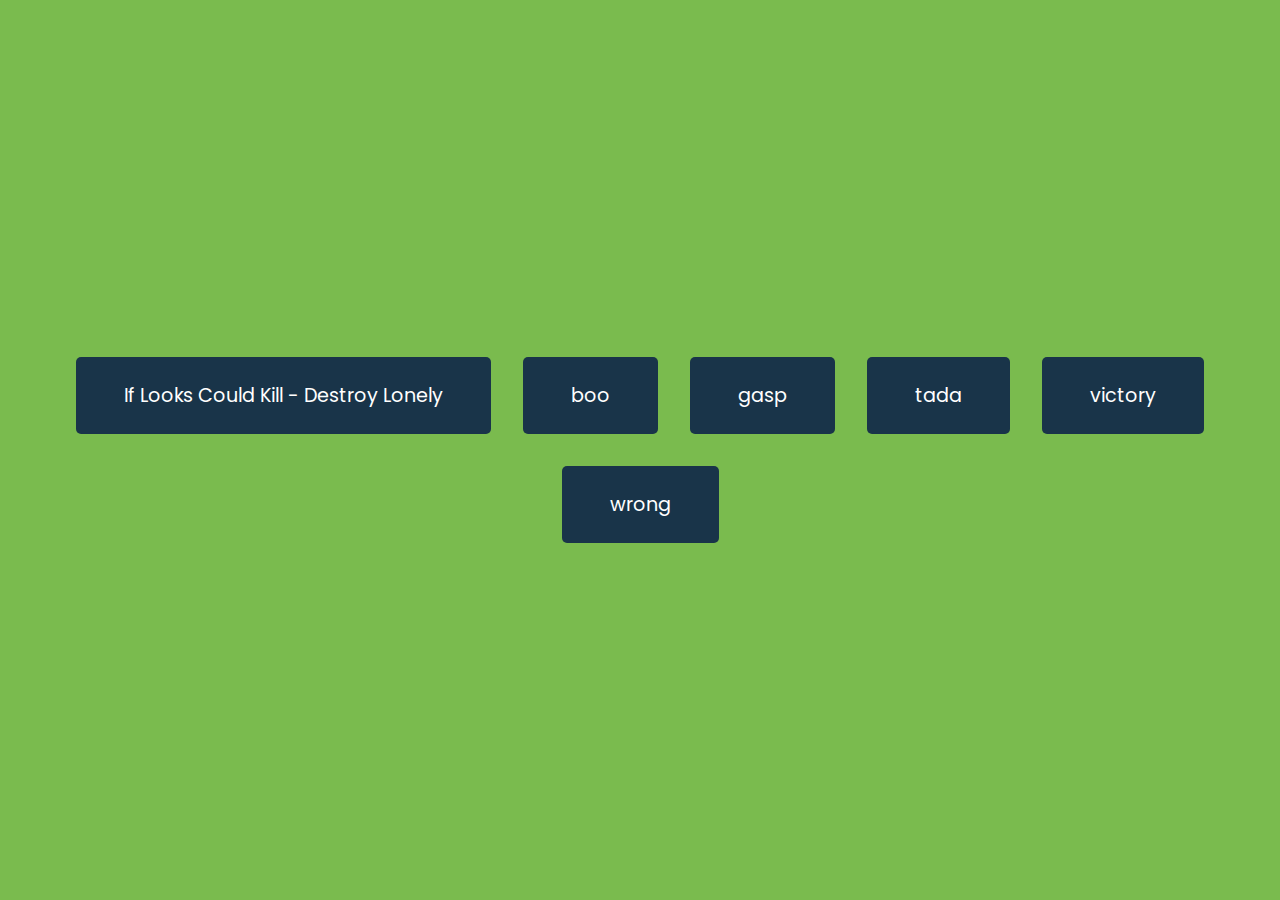
==== index.html @ 5c5cfde8 "Update index.html" ====
<!DOCTYPE html>
<html lang="en">
  <head>
    <meta charset="UTF-8" />
    <meta name="viewport" content="width=device-width, initial-scale=1.0" />
    <link rel="stylesheet" href="style.css"/>
    <title>Sound Bord</title>
  </head>
  <body>
    <audio id="If Looks Could Kill - Destroy Lonely" src="sounds/iflookscouldkill.mp3"></audio>
    <audio id="Stop Sounds" src="sounds/wrong.mp3"></audio>

    <div id="buttons"></div>
    <script src="script.js"></script>
  </body>
</html>
---- style.css ----
@import url("https://fonts.googleapis.com/css2?family=Poppins:wght@200;400&display=swap");

* {
  box-sizing: border-box;
}
body {
  background-color: rgb(122, 187, 78);
  font-family: "Poppins", sans-serif;
  display: flex;
  flex-wrap: wrap;
  align-items: center;
  justify-content: center;
  text-align: center;
  height: 100vh;
  overflow: hidden;
  margin: 0;
}

.btn {
  background-color: rgb(25, 52, 73);
  border-radius: 5px;
  border: none;
  color: #fff;
  margin: 1rem;
  padding: 1.5rem 3rem;
  font-size: 1.2rem;
  font-family: inherit;
  cursor: pointer;
}
.btn:hover {
  opacity: 0.8;
  background-color: #fff;
  color: rgb(25, 52, 73);
}
.btn:focus {
    outline: none;
}
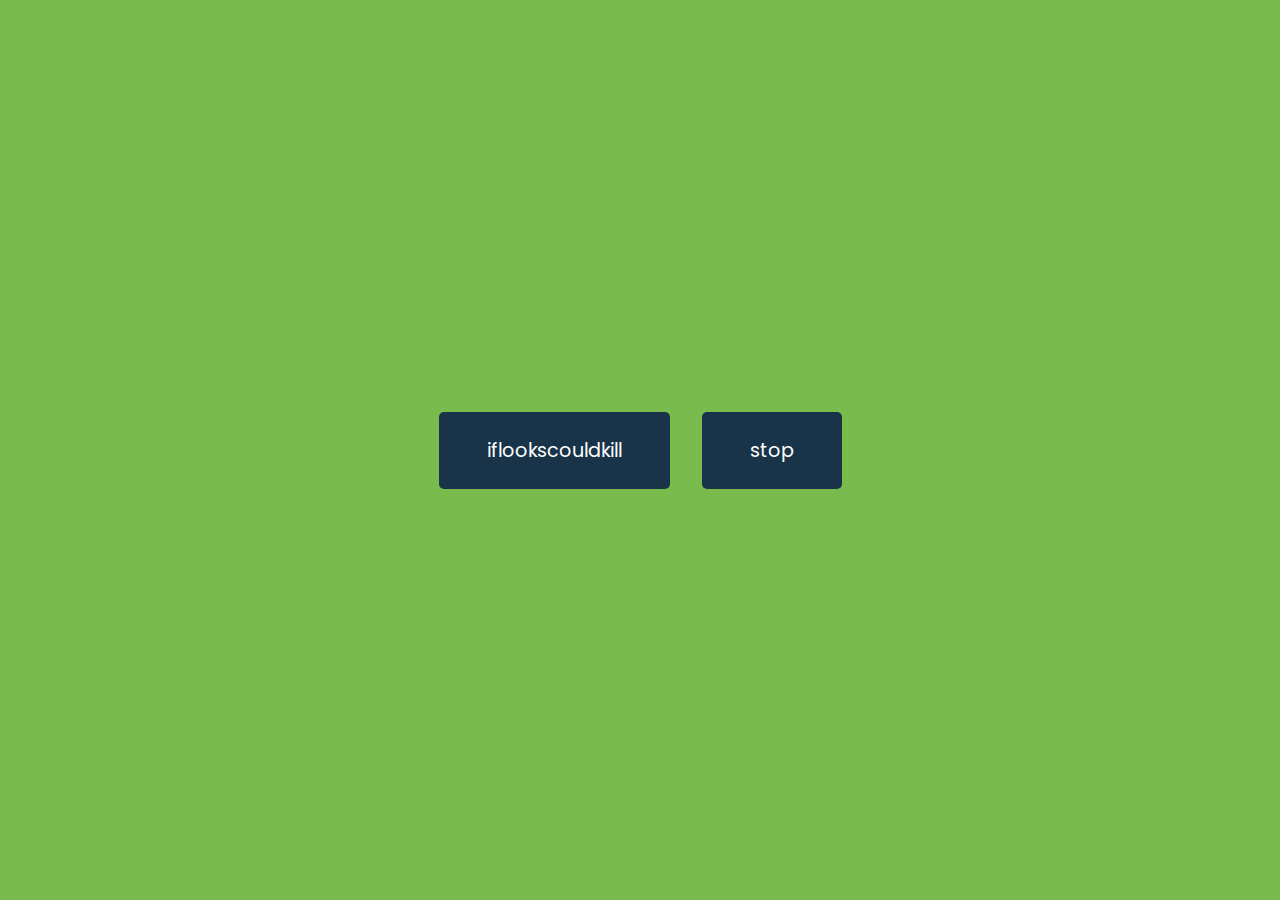
==== commit d0af77c4: "Update index.html" ====
--- a/index.html
+++ b/index.html
@@ -7,8 +7,8 @@
     <title>Sound Bord</title>
   </head>
   <body>
-    <audio id="If Looks Could Kill - Destroy Lonely" src="sounds/iflookscouldkill.mp3"></audio>
-    <audio id="Stop Sounds" src="sounds/wrong.mp3"></audio>
+    <audio id="iflookscouldkill" src="sounds/iflookscouldkill.mp3"></audio>
+    <audio id="Stop Sounds" src="sounds/stop.mp3"></audio>
 
     <div id="buttons"></div>
     <script src="script.js"></script>
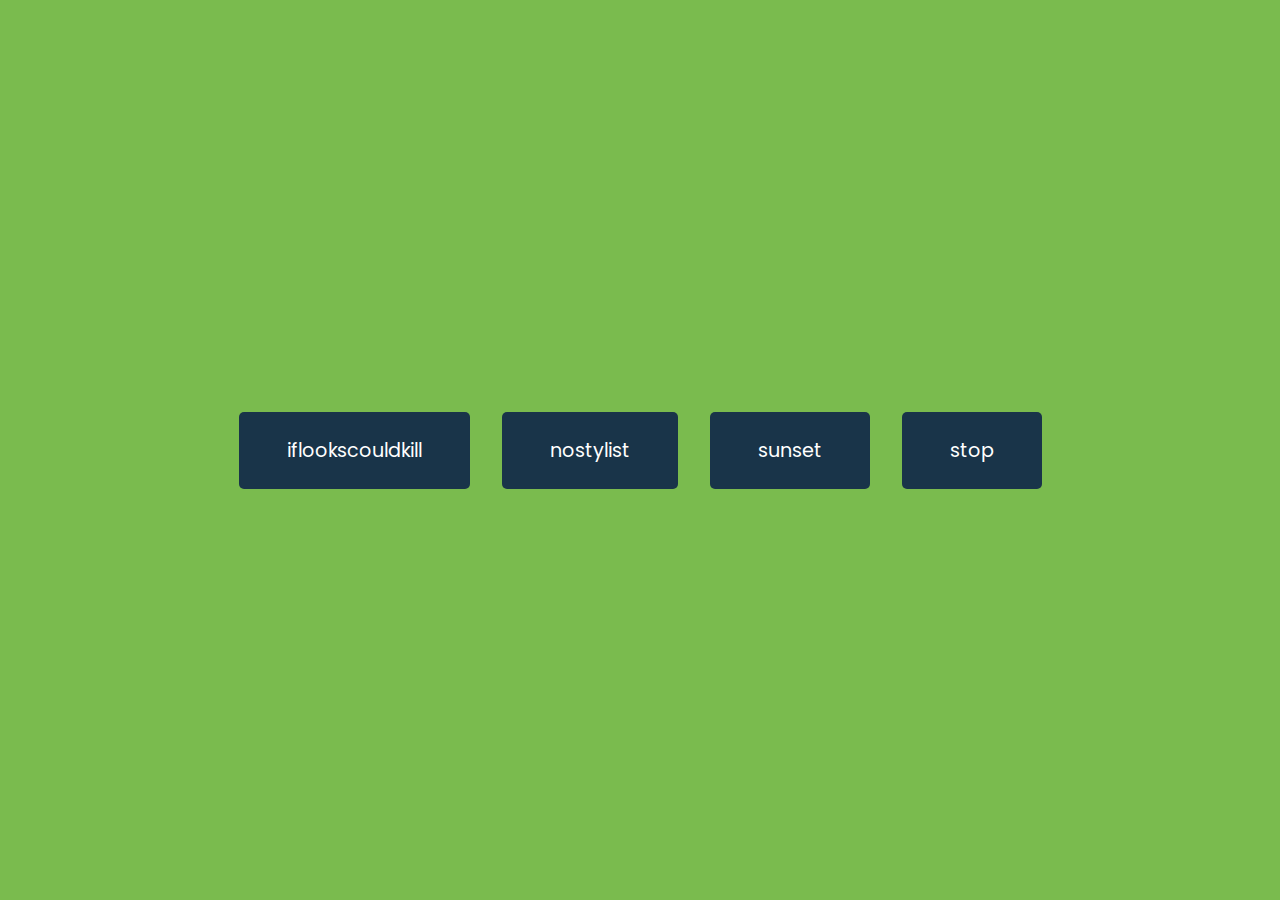
==== commit a3ab4cfc: "Update index.html" ====
--- a/index.html
+++ b/index.html
@@ -4,12 +4,16 @@
     <meta charset="UTF-8" />
     <meta name="viewport" content="width=device-width, initial-scale=1.0" />
     <link rel="stylesheet" href="style.css"/>
-    <title>Sound Bord</title>
+    <title>Educational Audios!</title>
   </head>
   <body>
+    <audio id="Stop Sounds" src="sounds/stop.mp3"></audio>
+    <audio id="destroylonely" src="sounds/destroyloney.mp3"></audio>
     <audio id="iflookscouldkill" src="sounds/iflookscouldkill.mp3"></audio>
-    <audio id="Stop Sounds" src="sounds/stop.mp3"></audio>
-
+    <audio id="nostylist" src="sounds/nostylist.mp3"></audio>
+    <audio id="lucki" src="sounds/LUCKI.mp3"></audio>
+    <audio id="sunset" src="sounds/sunset.mp3"></audio>  
+    <audio id="leaveher" src="sounds/leaveher.mp3"></audio>
     <div id="buttons"></div>
     <script src="script.js"></script>
   </body>
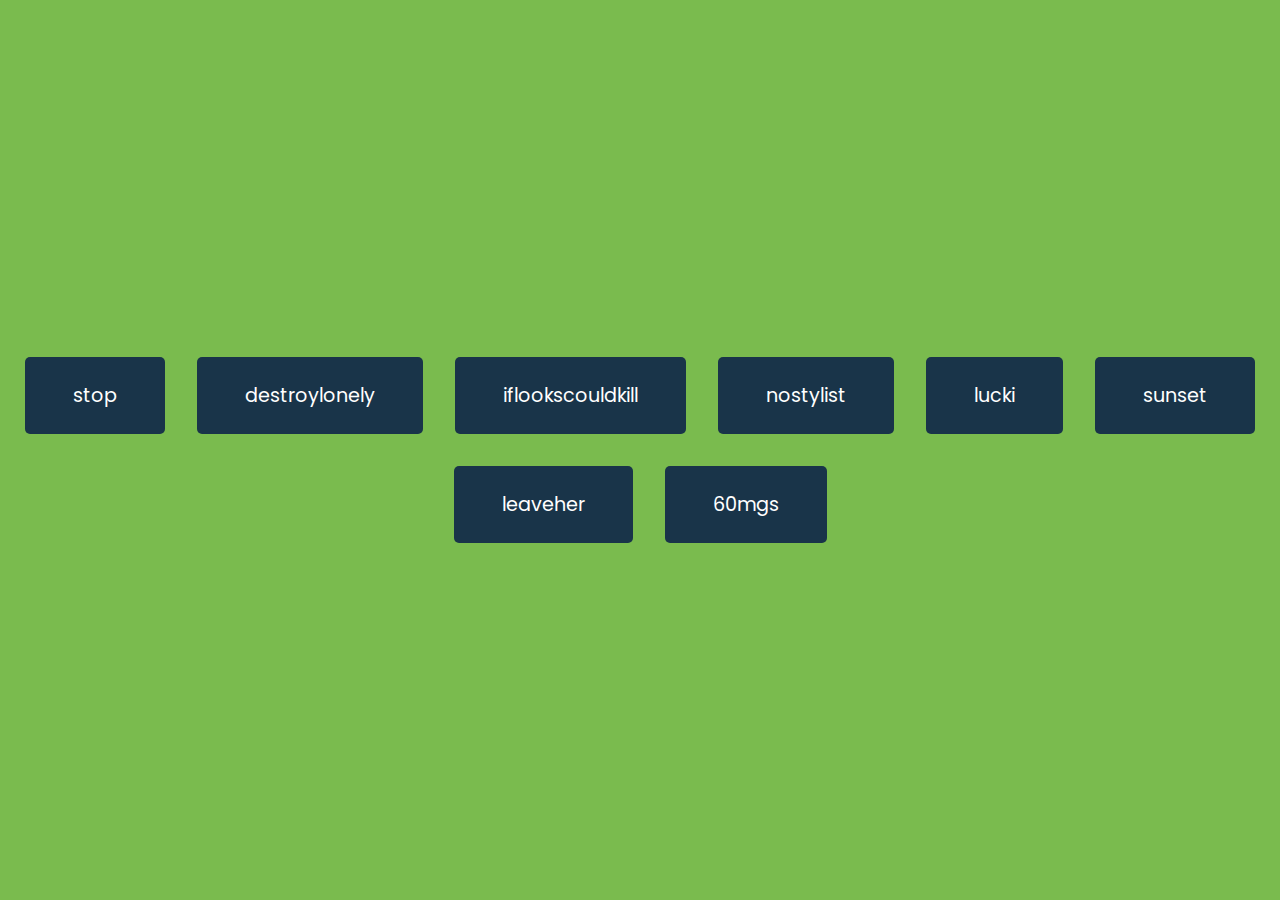
==== commit f0785146: "Update index.html" ====
--- a/index.html
+++ b/index.html
@@ -14,6 +14,7 @@
     <audio id="lucki" src="sounds/LUCKI.mp3"></audio>
     <audio id="sunset" src="sounds/sunset.mp3"></audio>  
     <audio id="leaveher" src="sounds/leaveher.mp3"></audio>
+    <audio id="60mgs" src="sounds/60mgs.mp3"></audio>
     <div id="buttons"></div>
     <script src="script.js"></script>
   </body>
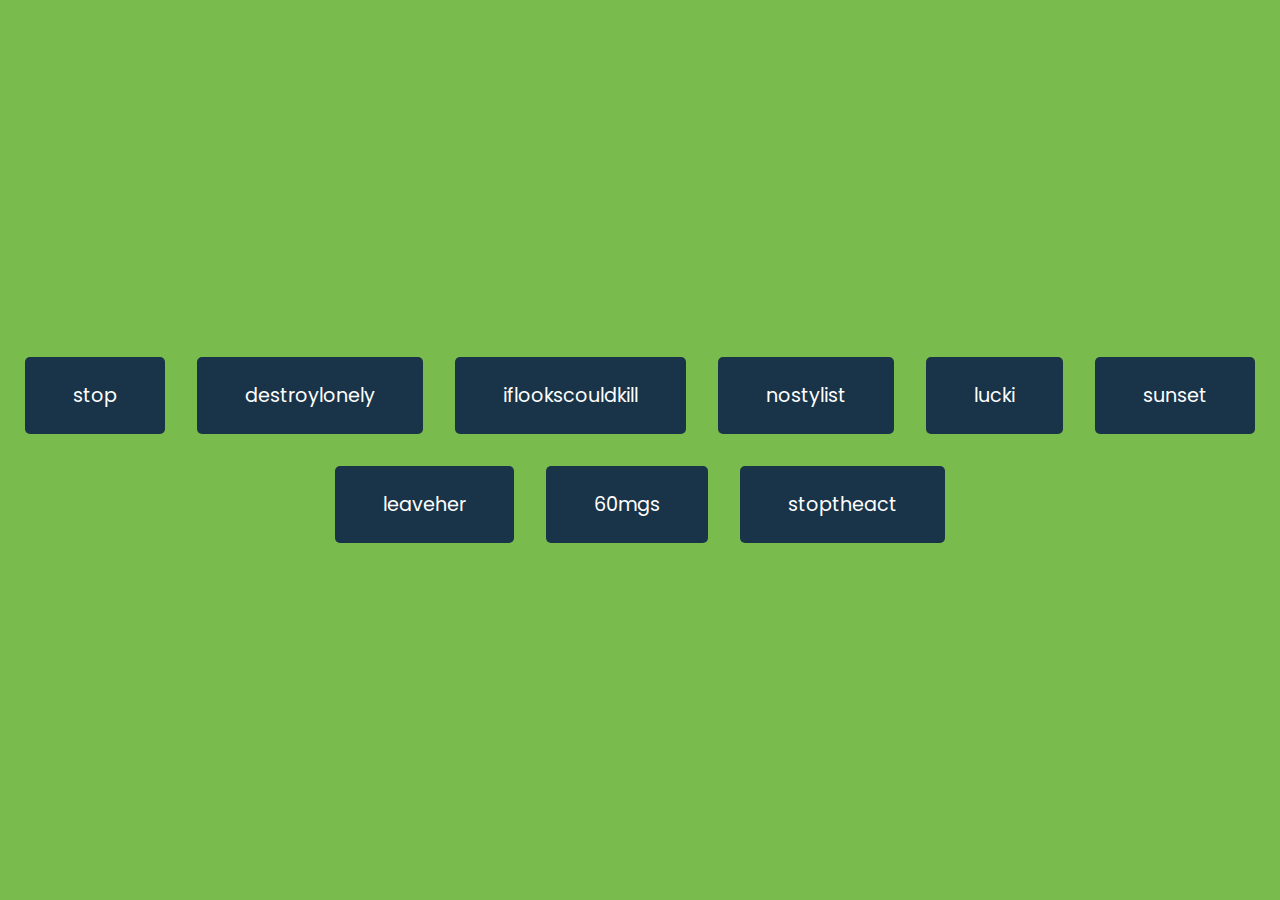
==== commit 0592d25f: "Update index.html" ====
--- a/index.html
+++ b/index.html
@@ -15,6 +15,7 @@
     <audio id="sunset" src="sounds/sunset.mp3"></audio>  
     <audio id="leaveher" src="sounds/leaveher.mp3"></audio>
     <audio id="60mgs" src="sounds/60mgs.mp3"></audio>
+    <audio id="stoptheact" src="sounds/stoptheact.mp3"></audio>
     <div id="buttons"></div>
     <script src="script.js"></script>
   </body>
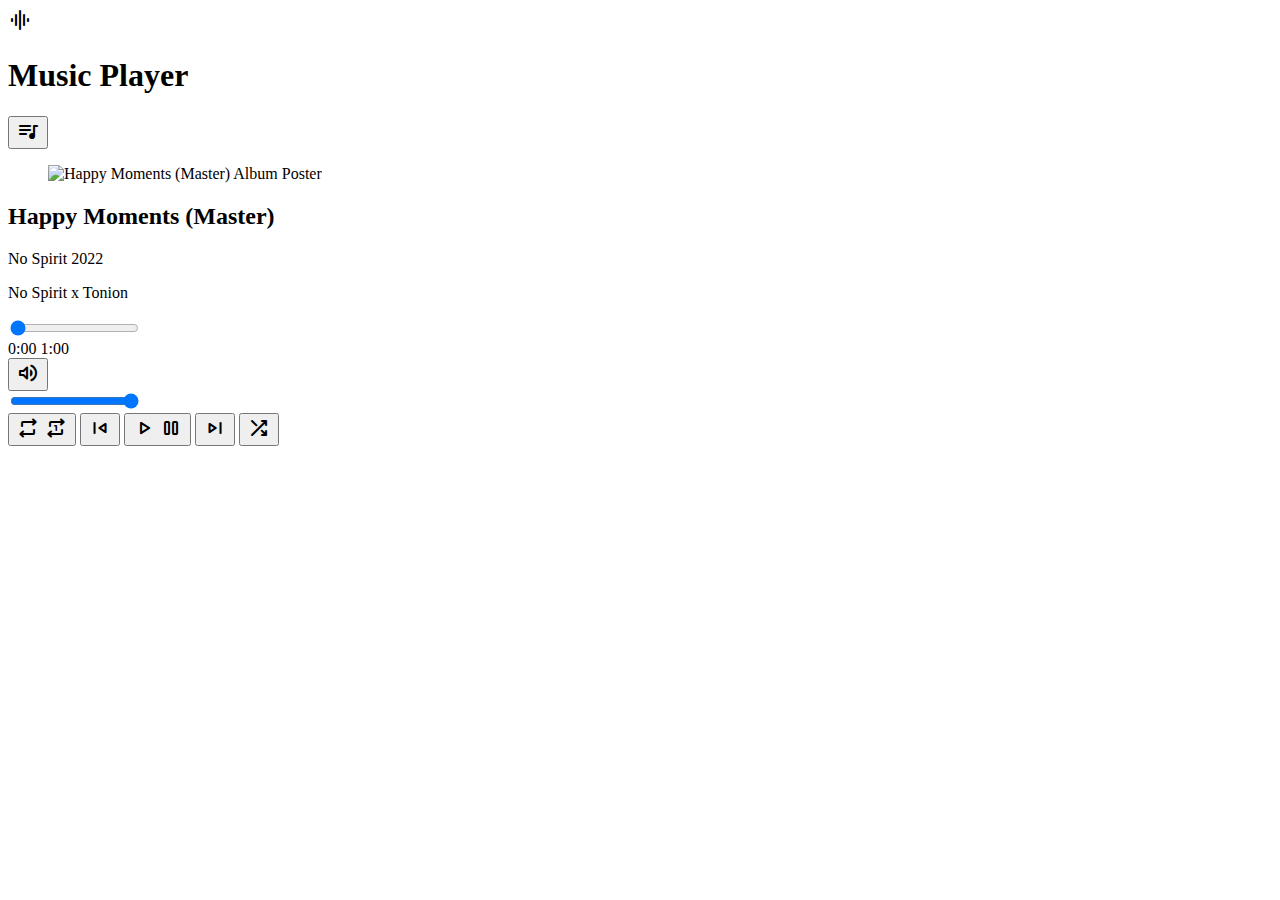
==== commit cbb5135e: "Update index.html" ====
--- a/index.html
+++ b/index.html
@@ -1,22 +1,185 @@
 <!DOCTYPE html>
 <html lang="en">
-  <head>
-    <meta charset="UTF-8" />
-    <meta name="viewport" content="width=device-width, initial-scale=1.0" />
-    <link rel="stylesheet" href="style.css"/>
-    <title>Educational Audios!</title>
-  </head>
-  <body>
-    <audio id="Stop Sounds" src="sounds/stop.mp3"></audio>
-    <audio id="destroylonely" src="sounds/destroyloney.mp3"></audio>
-    <audio id="iflookscouldkill" src="sounds/iflookscouldkill.mp3"></audio>
-    <audio id="nostylist" src="sounds/nostylist.mp3"></audio>
-    <audio id="lucki" src="sounds/LUCKI.mp3"></audio>
-    <audio id="sunset" src="sounds/sunset.mp3"></audio>  
-    <audio id="leaveher" src="sounds/leaveher.mp3"></audio>
-    <audio id="60mgs" src="sounds/60mgs.mp3"></audio>
-    <audio id="stoptheact" src="sounds/stoptheact.mp3"></audio>
-    <div id="buttons"></div>
-    <script src="script.js"></script>
-  </body>
+
+<head>
+  <meta charset="UTF-8">
+  <meta http-equiv="X-UA-Compatible" content="IE=edge">
+  <meta name="viewport" content="width=device-width, initial-scale=1.0">
+
+  <!-- 
+    - primary meta tags
+  -->
+  <title>Music Player</title>
+  <meta name="title" content="Music Player">
+  <meta name="description" content="A web music player html template made by codewithsadee">
+
+  <!-- 
+    - favicon
+  -->
+  <link rel="shortcut icon" href="./favicon.svg" type="image/svg+xml">
+
+  <!-- 
+    - google font link
+  -->
+  <link rel="preconnect" href="https://fonts.googleapis.com">
+  <link rel="preconnect" href="https://fonts.gstatic.com" crossorigin>
+  <link href="https://fonts.googleapis.com/css2?family=Inter:wght@400;500&display=swap" rel="stylesheet">
+
+  <!-- 
+    - material icon font
+  -->
+  <link rel="stylesheet"
+    href="https://fonts.googleapis.com/css2?family=Material+Symbols+Rounded:opsz,wght,FILL,GRAD@24,400,0,-25" />
+
+  <!-- 
+    - custom css link
+  -->
+  <link rel="stylesheet" href="./assets/css/style.css">
+
+</head>
+
+<body>
+
+  <!-- 
+    - #TOP APP BAR
+  -->
+
+  <div class="top-bar wrapper">
+
+    <div class="logo wrapper">
+      <span class="material-symbols-rounded">graphic_eq</span>
+
+      <h1 class="title-lg">Music Player</h1>
+    </div>
+
+    <div class="top-bar-actions">
+      <button class="btn-icon" data-playlist-toggler>
+        <span class="material-symbols-rounded">queue_music</span>
+      </button>
+    </div>
+
+  </div>
+
+
+
+
+
+  <main>
+    <article>
+
+      <!-- 
+        - #PLAYER
+      -->
+
+      <div class="player">
+        <div class="container">
+
+          <figure class="music-banner">
+            <img src="./assets/images/poster-1.jpg" width="800" height="800" alt="Happy Moments (Master) Album Poster"
+              class="img-cover" data-player-banner>
+          </figure>
+
+          <div class="music-content">
+
+            <h2 class="headline-sm" data-title>Happy Moments (Master)</h2>
+
+            <p class="label-lg label-wrapper wrapper">
+              <span data-album>No Spirit</span>
+
+              <span data-year>2022</span>
+            </p>
+
+            <p class="label-md artist" data-artist>No Spirit x Tonion</p>
+
+            <div class="seek-control">
+
+              <div>
+                <div class="range-wrapper">
+                  <input type="range" step="1" max="60" value="0" class="range" data-range data-seek>
+
+                  <div class="range-fill" data-range-fill></div>
+                </div>
+
+                <div class="duration-label wrapper">
+                  <span class="label-md" data-running-time>0:00</span>
+
+                  <span class="label-md" data-duration>1:00</span>
+                </div>
+              </div>
+
+              <div class="volume">
+                <button class="btn-icon" data-volume-btn>
+                  <span class="material-symbols-rounded">volume_up</span>
+                </button>
+
+                <div class="range-wrapper">
+                  <input type="range" step="0.05" max="1" value="1" class="range" data-range data-volume>
+
+                  <div class="range-fill" data-range-fill></div>
+                </div>
+              </div>
+
+            </div>
+
+            <div class="player-control wrapper">
+
+              <button class="btn-icon toggle" data-repeat>
+                <span class="material-symbols-rounded default-icon">repeat</span>
+                <span class="material-symbols-rounded active-icon">repeat_one</span>
+              </button>
+
+              <button class="btn-icon" data-skip-prev>
+                <span class="material-symbols-rounded">skip_previous</span>
+              </button>
+
+              <button class="btn-icon play" data-play-btn>
+                <span class="material-symbols-rounded default-icon">play_arrow</span>
+                <span class="material-symbols-rounded active-icon">pause</span>
+              </button>
+
+              <button class="btn-icon" data-skip-next>
+                <span class="material-symbols-rounded">skip_next</span>
+              </button>
+
+              <button class="btn-icon toggle" data-shuffle>
+                <span class="material-symbols-rounded">shuffle</span>
+              </button>
+
+            </div>
+
+          </div>
+
+        </div>
+      </div>
+
+
+
+
+
+      <!-- 
+        - #PLAYLIST
+      -->
+
+      <div class="playlist" data-playlist>
+
+        <ul class="music-list" data-music-list></ul>
+
+      </div>
+
+      <div class="overlay" data-playlist-toggler data-overlay></div>
+
+    </article>
+  </main>
+
+
+
+
+
+  <!-- 
+    - custom js link
+  -->
+  <script src="./assets/js/script.js"></script>
+
+</body>
+
 </html>
